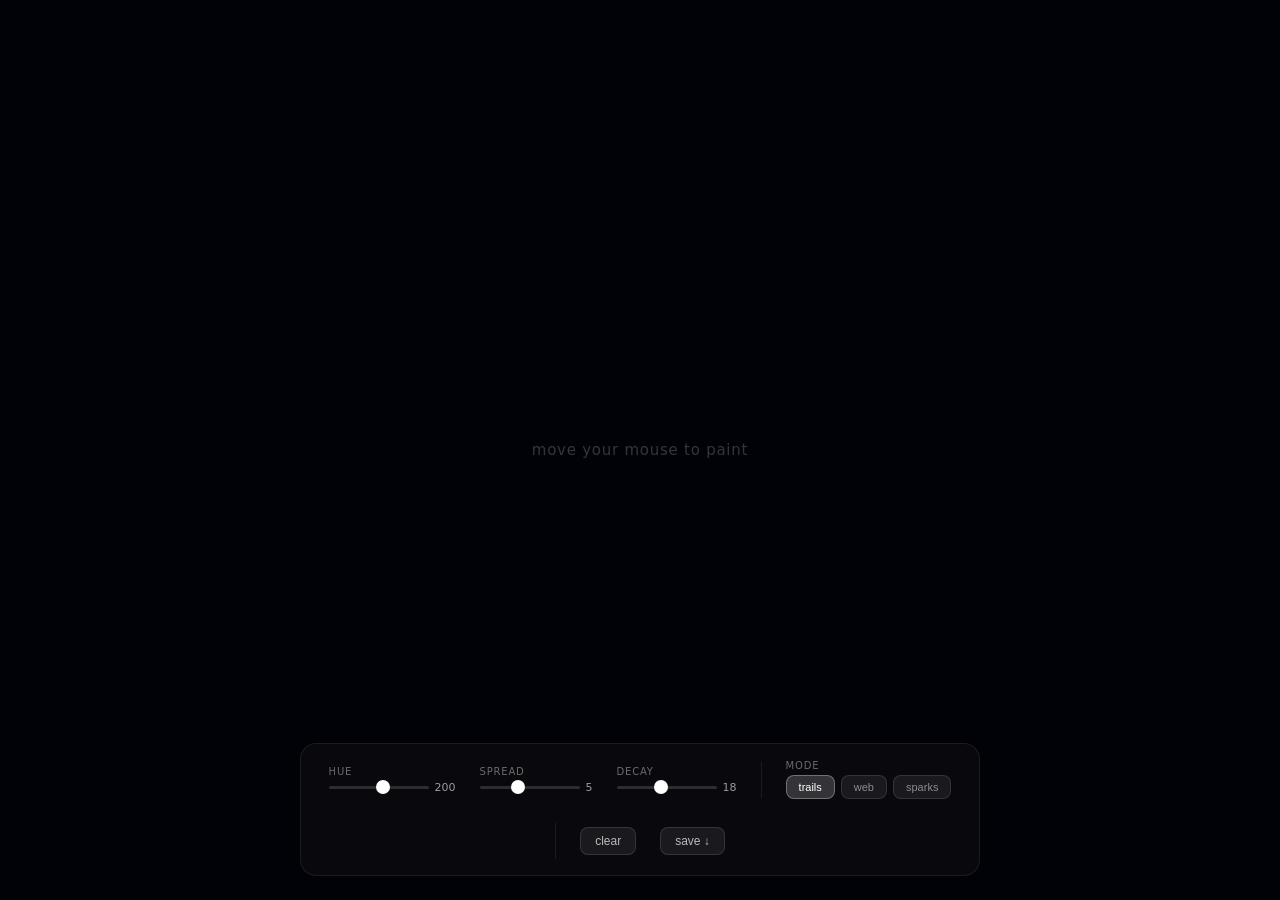
==== index.html @ d8464cfb "Initial commit: generative art toy" ====
<!DOCTYPE html>
<html lang="en">
<head>
  <meta charset="UTF-8" />
  <meta name="viewport" content="width=device-width, initial-scale=1.0" />
  <title>Generative Art Toy</title>
  <style>
    *, *::before, *::after { box-sizing: border-box; margin: 0; padding: 0; }

    body {
      background: #0a0a0f;
      color: #e0e0e0;
      font-family: system-ui, sans-serif;
      height: 100vh;
      overflow: hidden;
      display: flex;
      flex-direction: column;
    }

    canvas {
      position: fixed;
      inset: 0;
      cursor: crosshair;
    }

    #ui {
      position: fixed;
      bottom: 24px;
      left: 50%;
      transform: translateX(-50%);
      background: rgba(10, 10, 15, 0.82);
      backdrop-filter: blur(12px);
      border: 1px solid rgba(255,255,255,0.08);
      border-radius: 16px;
      padding: 16px 24px;
      display: flex;
      align-items: center;
      gap: 24px;
      z-index: 10;
      flex-wrap: wrap;
      justify-content: center;
      max-width: 680px;
      width: calc(100% - 48px);
    }

    .control {
      display: flex;
      flex-direction: column;
      gap: 4px;
      min-width: 90px;
    }

    .control label {
      font-size: 10px;
      letter-spacing: 0.08em;
      text-transform: uppercase;
      color: rgba(255,255,255,0.4);
    }

    .control .val {
      font-size: 11px;
      color: rgba(255,255,255,0.6);
      text-align: right;
    }

    .control-row {
      display: flex;
      align-items: center;
      gap: 6px;
    }

    input[type=range] {
      -webkit-appearance: none;
      width: 100px;
      height: 3px;
      background: rgba(255,255,255,0.15);
      border-radius: 2px;
      outline: none;
    }

    input[type=range]::-webkit-slider-thumb {
      -webkit-appearance: none;
      width: 14px;
      height: 14px;
      border-radius: 50%;
      background: #fff;
      cursor: pointer;
    }

    .divider {
      width: 1px;
      height: 36px;
      background: rgba(255,255,255,0.08);
    }

    .btn {
      background: rgba(255,255,255,0.07);
      border: 1px solid rgba(255,255,255,0.12);
      color: rgba(255,255,255,0.7);
      border-radius: 8px;
      padding: 6px 14px;
      font-size: 12px;
      cursor: pointer;
      white-space: nowrap;
      transition: background 0.15s;
    }

    .btn:hover { background: rgba(255,255,255,0.14); }

    .mode-btns { display: flex; gap: 6px; }

    .mode-btn {
      background: rgba(255,255,255,0.07);
      border: 1px solid rgba(255,255,255,0.12);
      color: rgba(255,255,255,0.5);
      border-radius: 8px;
      padding: 5px 12px;
      font-size: 11px;
      cursor: pointer;
      transition: all 0.15s;
    }

    .mode-btn.active {
      background: rgba(255,255,255,0.18);
      color: #fff;
      border-color: rgba(255,255,255,0.3);
    }

    #hint {
      position: fixed;
      top: 50%;
      left: 50%;
      transform: translate(-50%, -50%);
      font-size: 15px;
      color: rgba(255,255,255,0.2);
      pointer-events: none;
      letter-spacing: 0.05em;
      transition: opacity 0.5s;
    }
  </style>
</head>
<body>
  <canvas id="c"></canvas>
  <p id="hint">move your mouse to paint</p>

  <div id="ui">
    <div class="control">
      <label>Hue</label>
      <div class="control-row">
        <input type="range" id="hue" min="0" max="360" value="200" step="1" />
        <span class="val" id="hueVal">200</span>
      </div>
    </div>

    <div class="control">
      <label>Spread</label>
      <div class="control-row">
        <input type="range" id="speed" min="1" max="12" value="5" step="0.5" />
        <span class="val" id="speedVal">5</span>
      </div>
    </div>

    <div class="control">
      <label>Decay</label>
      <div class="control-row">
        <input type="range" id="decay" min="1" max="40" value="18" step="1" />
        <span class="val" id="decayVal">18</span>
      </div>
    </div>

    <div class="divider"></div>

    <div class="control" style="min-width:unset;">
      <label>Mode</label>
      <div class="mode-btns">
        <button class="mode-btn active" data-mode="trails">trails</button>
        <button class="mode-btn" data-mode="web">web</button>
        <button class="mode-btn" data-mode="sparks">sparks</button>
      </div>
    </div>

    <div class="divider"></div>

    <button class="btn" id="clearBtn">clear</button>
    <button class="btn" id="saveBtn">save ↓</button>
  </div>

  <script>
    const canvas = document.getElementById('c');
    const ctx = canvas.getContext('2d');
    const hint = document.getElementById('hint');

    let W, H;
    function resize() {
      W = canvas.width = window.innerWidth;
      H = canvas.height = window.innerHeight;
    }
    resize();
    window.addEventListener('resize', resize);

    let mouse = { x: W/2, y: H/2, px: W/2, py: H/2, down: false };
    let particles = [];
    let mode = 'trails';
    let hue = 200, speed = 5, decay = 18;
    let hinted = false;
    let frameCount = 0;
    let lastPoints = [];

    function hideHint() {
      if (!hinted) { hint.style.opacity = '0'; hinted = true; }
    }

    canvas.addEventListener('mousemove', e => {
      mouse.px = mouse.x; mouse.py = mouse.y;
      mouse.x = e.clientX; mouse.y = e.clientY;
      hideHint();
      spawnFromMouse();
    });

    canvas.addEventListener('mousedown', e => { mouse.down = true; mouse.x = e.clientX; mouse.y = e.clientY; });
    canvas.addEventListener('mouseup', () => { mouse.down = false; });

    canvas.addEventListener('touchmove', e => {
      e.preventDefault();
      const t = e.touches[0];
      mouse.px = mouse.x; mouse.py = mouse.y;
      mouse.x = t.clientX; mouse.y = t.clientY;
      hideHint();
      spawnFromMouse();
    }, { passive: false });

    function spawnFromMouse() {
      const dx = mouse.x - mouse.px;
      const dy = mouse.y - mouse.py;
      const vel = Math.sqrt(dx*dx + dy*dy);
      const count = mode === 'sparks' ? Math.ceil(vel * 0.6) + 2 : Math.ceil(vel * 0.3) + 1;

      for (let i = 0; i < count; i++) {
        if (mode === 'trails') spawnTrail(vel);
        else if (mode === 'sparks') spawnSpark(vel);
        else if (mode === 'web') {
          lastPoints.push({ x: mouse.x, y: mouse.y });
          if (lastPoints.length > 60) lastPoints.shift();
        }
      }
    }

    function spawnTrail(vel) {
      const angle = Math.atan2(mouse.y - mouse.py, mouse.x - mouse.px);
      const spread = (Math.random() - 0.5) * 0.8;
      const s = (Math.random() * speed * 0.5 + 1);
      particles.push({
        x: mouse.x, y: mouse.y,
        vx: Math.cos(angle + spread) * s,
        vy: Math.sin(angle + spread) * s,
        life: 1,
        size: Math.random() * 3 + 1.5,
        h: (hue + Math.random() * 40 - 20 + 360) % 360,
        type: 'trail'
      });
    }

    function spawnSpark(vel) {
      const angle = Math.random() * Math.PI * 2;
      const s = Math.random() * speed * 1.5 + 1;
      particles.push({
        x: mouse.x, y: mouse.y,
        vx: Math.cos(angle) * s,
        vy: Math.sin(angle) * s - 2,
        life: 1,
        size: Math.random() * 2 + 1,
        h: (hue + Math.random() * 60 - 30 + 360) % 360,
        type: 'spark'
      });
    }

    function draw() {
      frameCount++;

      const fadeAlpha = 0.04 + (decay / 40) * 0.08;
      ctx.fillStyle = `rgba(10,10,15,${fadeAlpha})`;
      ctx.fillRect(0, 0, W, H);

      if (mode === 'web') drawWeb();

      for (let i = particles.length - 1; i >= 0; i--) {
        const p = particles[i];
        p.x += p.vx;
        p.y += p.vy;
        p.vy += 0.05;
        p.vx *= 0.98;
        p.life -= 0.012 + (decay / 40) * 0.03;

        if (p.life <= 0) { particles.splice(i, 1); continue; }

        const alpha = p.life * p.life;
        ctx.beginPath();
        ctx.arc(p.x, p.y, p.size * p.life, 0, Math.PI * 2);
        ctx.fillStyle = `hsla(${p.h}, 90%, 70%, ${alpha})`;
        ctx.fill();

        if (p.type === 'trail' && p.life > 0.3) {
          ctx.beginPath();
          ctx.arc(p.x, p.y, p.size * p.life * 2.5, 0, Math.PI * 2);
          ctx.fillStyle = `hsla(${p.h}, 90%, 70%, ${alpha * 0.12})`;
          ctx.fill();
        }
      }

      requestAnimationFrame(draw);
    }

    function drawWeb() {
      if (lastPoints.length < 2) return;
      for (let i = 0; i < lastPoints.length; i++) {
        for (let j = i + 1; j < lastPoints.length; j++) {
          const dx = lastPoints[i].x - lastPoints[j].x;
          const dy = lastPoints[i].y - lastPoints[j].y;
          const dist = Math.sqrt(dx*dx + dy*dy);
          if (dist > 120) continue;
          const alpha = (1 - dist / 120) * 0.5;
          const age = (lastPoints.length - Math.max(i, j)) / lastPoints.length;
          ctx.beginPath();
          ctx.moveTo(lastPoints[i].x, lastPoints[i].y);
          ctx.lineTo(lastPoints[j].x, lastPoints[j].y);
          ctx.strokeStyle = `hsla(${hue}, 80%, 65%, ${alpha * age})`;
          ctx.lineWidth = (1 - dist / 120) * 1.5;
          ctx.stroke();
        }
      }
    }

    document.querySelectorAll('.mode-btn').forEach(btn => {
      btn.addEventListener('click', () => {
        mode = btn.dataset.mode;
        document.querySelectorAll('.mode-btn').forEach(b => b.classList.remove('active'));
        btn.classList.add('active');
        particles = [];
        lastPoints = [];
      });
    });

    function wire(id, valId, setter) {
      const el = document.getElementById(id);
      el.addEventListener('input', () => {
        setter(parseFloat(el.value));
        document.getElementById(valId).textContent = el.value;
      });
    }

    wire('hue', 'hueVal', v => hue = v);
    wire('speed', 'speedVal', v => speed = v);
    wire('decay', 'decayVal', v => decay = v);

    document.getElementById('clearBtn').addEventListener('click', () => {
      particles = [];
      lastPoints = [];
      ctx.fillStyle = '#0a0a0f';
      ctx.fillRect(0, 0, W, H);
    });

    document.getElementById('saveBtn').addEventListener('click', () => {
      const a = document.createElement('a');
      a.download = `art-${Date.now()}.png`;
      a.href = canvas.toDataURL('image/png');
      a.click();
    });

    draw();
  </script>
</body>
</html>
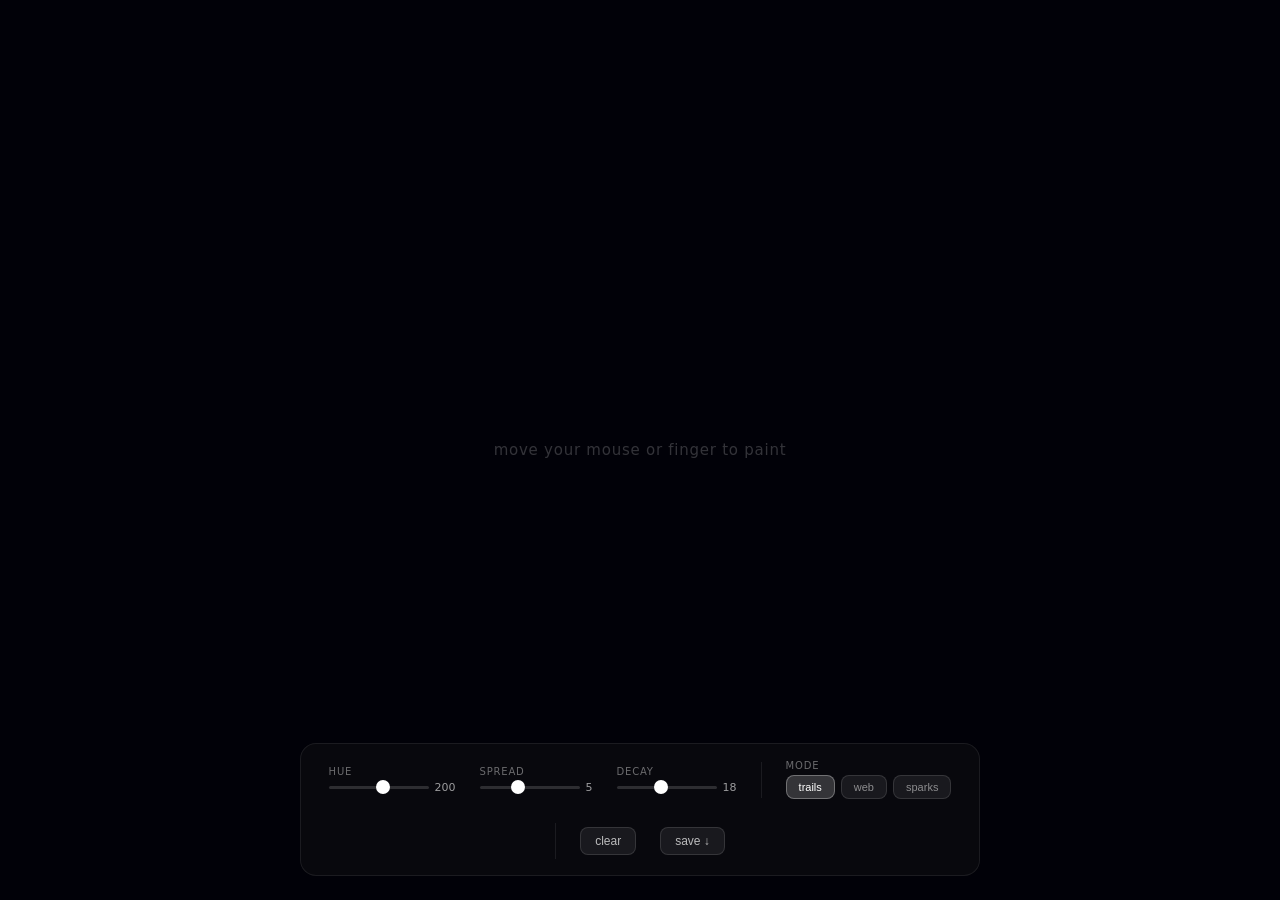
==== commit eb7cfc17: "Fix hint text to mention touch/finger support" ====
--- a/index.html
+++ b/index.html
@@ -141,7 +141,7 @@
 </head>
 <body>
   <canvas id="c"></canvas>
-  <p id="hint">move your mouse to paint</p>
+  <p id="hint">move your mouse or finger to paint</p>
 
   <div id="ui">
     <div class="control">
